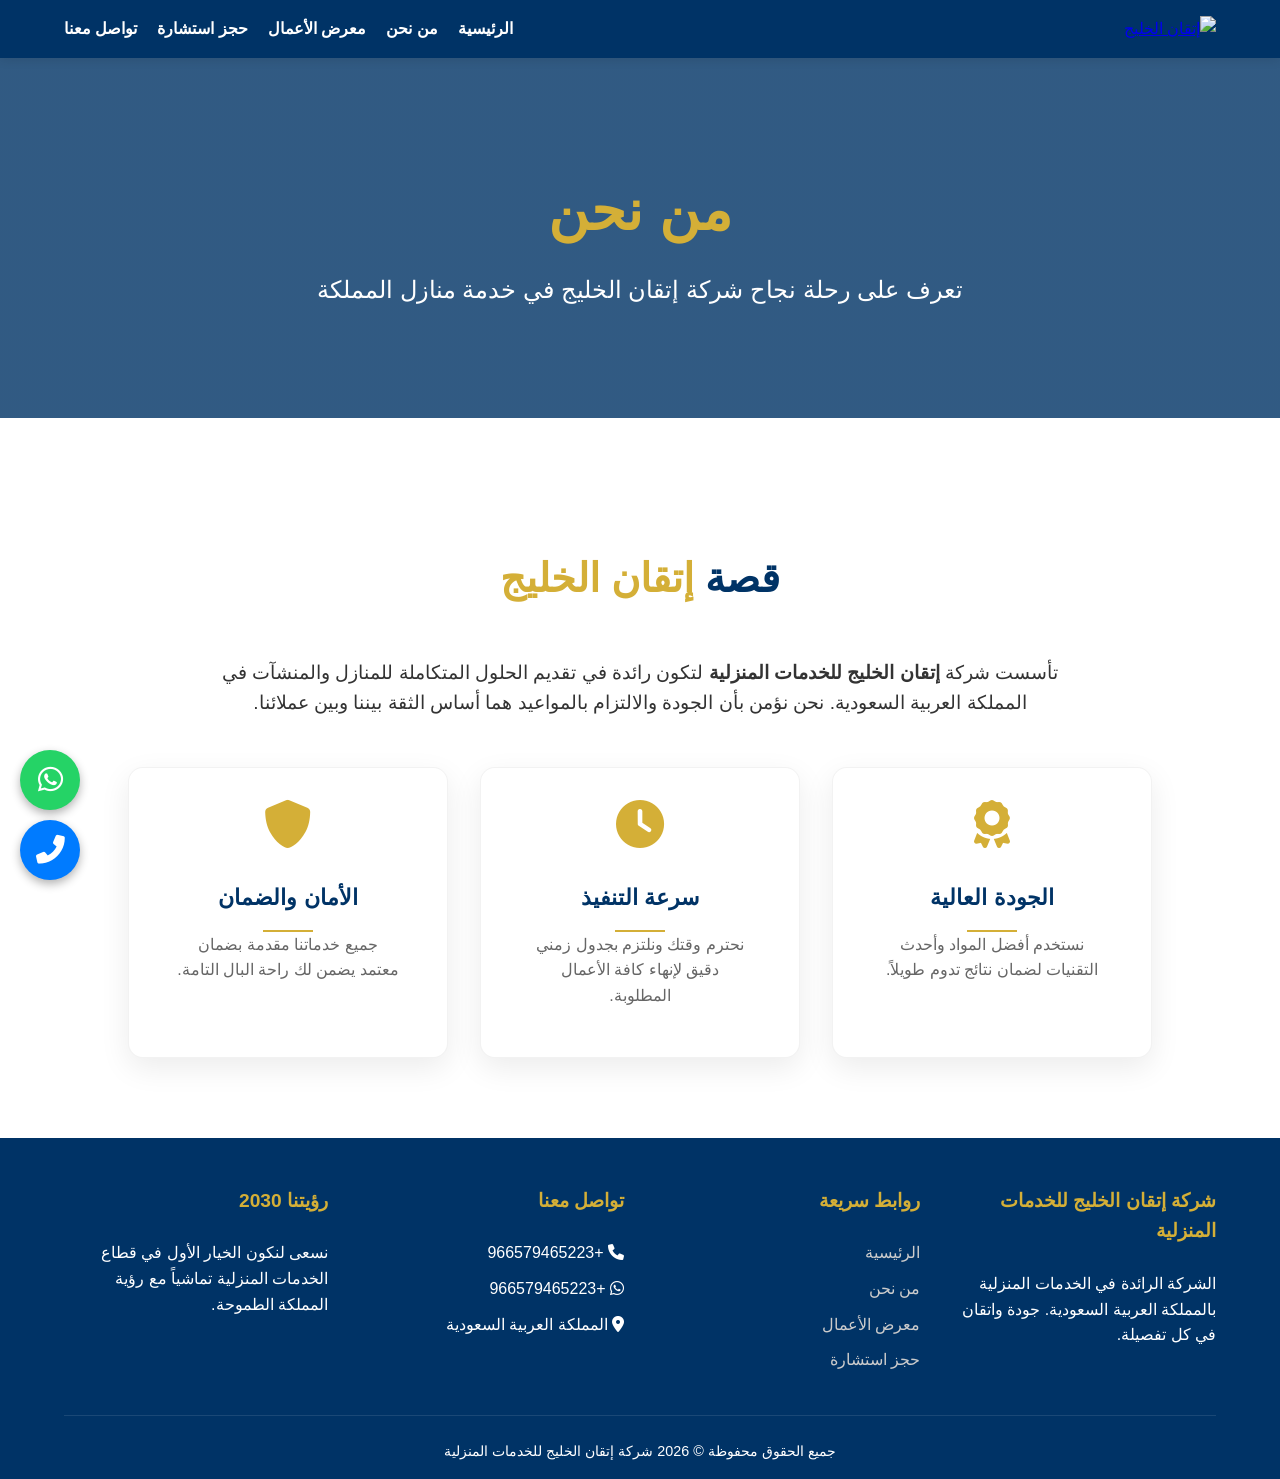
==== about.html @ f2ae94e9 "Add files via upload" ====
<!DOCTYPE html>
<html lang="ar" dir="rtl">
<head>
    <meta charset="UTF-8">
    <meta name="viewport" content="width=device-width, initial-scale=1.0">
    <title>من نحن | شركة إتقان الخليج</title>
    <link rel="stylesheet" href="https://cdnjs.cloudflare.com/ajax/libs/font-awesome/6.0.0/css/all.min.css">
    <link rel="stylesheet" href="css/style.css">
</head>
<body>

    <!-- Header (Same as Index) -->
    <header>
        <div class="logo">
            <a href="index.html"><img src="https://via.placeholder.com/150x50?text=Etqan+Logo" alt="إتقان الخليج" class="site-logo"></a>
        </div>
        <nav>
            <ul>
                <li><a href="index.html">الرئيسية</a></li>
                <li><a href="about.html">من نحن</a></li>
                <li><a href="gallery.html">معرض الأعمال</a></li>
                <li><a href="consultation.html">حجز استشارة</a></li>
                <li><a href="contact.html">تواصل معنا</a></li>
            </ul>
        </nav>
        <div class="menu-toggle"><i class="fas fa-bars"></i></div>
    </header>

    <!-- Sidebar (Same as Index) -->
    <div class="sidebar">
        <div class="close-sidebar" style="color: white; text-align: left; cursor: pointer; font-size: 1.5rem;"><i class="fas fa-times"></i></div>
        <ul style="margin-top: 2rem;">
            <li><a href="index.html">الرئيسية</a></li>
            <li><a href="about.html">من نحن</a></li>
            <li><a href="gallery.html">معرض الأعمال</a></li>
            <li><a href="consultation.html">حجز استشارة</a></li>
            <li><a href="contact.html">تواصل معنا</a></li>
        </ul>
    </div>

    <section class="hero" style="height: 40vh; background: linear-gradient(rgba(0,51,102,0.8), rgba(0,51,102,0.8)), url('https://images.unsplash.com/photo-1517245386807-bb43f82c33c4?auto=format&fit=crop&q=80&w=1470&ixlib=rb-4.0.3') center/cover;">
        <div class="hero-content">
            <h1>من نحن</h1>
            <p>تعرف على رحلة نجاح شركة إتقان الخليج في خدمة منازل المملكة</p>
        </div>
    </section>

    <section style="padding: 5rem 10%; text-align: center; background: white;">
        <div class="section-title">
            <h2>قصة <span>إتقان الخليج</span></h2>
        </div>
        <p style="font-size: 1.2rem; max-width: 900px; margin: 0 auto;">
            تأسست شركة <strong>إتقان الخليج للخدمات المنزلية</strong> لتكون رائدة في تقديم الحلول المتكاملة للمنازل والمنشآت في المملكة العربية السعودية. نحن نؤمن بأن الجودة والالتزام بالمواعيد هما أساس الثقة بيننا وبين عملائنا.
        </p>
        <div style="display: grid; grid-template-columns: repeat(auto-fit, minmax(250px, 1fr)); gap: 2rem; margin-top: 3rem;">
            <div class="service-card" style="padding: 2rem;">
                <i class="fas fa-award" style="font-size: 3rem; color: var(--accent-color); margin-bottom: 1rem;"></i>
                <h3>الجودة العالية</h3>
                <p>نستخدم أفضل المواد وأحدث التقنيات لضمان نتائج تدوم طويلاً.</p>
            </div>
            <div class="service-card" style="padding: 2rem;">
                <i class="fas fa-clock" style="font-size: 3rem; color: var(--accent-color); margin-bottom: 1rem;"></i>
                <h3>سرعة التنفيذ</h3>
                <p>نحترم وقتك ونلتزم بجدول زمني دقيق لإنهاء كافة الأعمال المطلوبة.</p>
            </div>
            <div class="service-card" style="padding: 2rem;">
                <i class="fas fa-shield-alt" style="font-size: 3rem; color: var(--accent-color); margin-bottom: 1rem;"></i>
                <h3>الأمان والضمان</h3>
                <p>جميع خدماتنا مقدمة بضمان معتمد يضمن لك راحة البال التامة.</p>
            </div>
        </div>
    </section>

    <!-- Footer (Same as Index) -->
    <footer>
        <div class="footer-grid">
            <div class="footer-col">
                <h4 class="company-name">إتقان الخليج</h4>
                <p>الشركة الرائدة في الخدمات المنزلية بالمملكة العربية السعودية. جودة واتقان في كل تفصيلة.</p>
            </div>
            <div class="footer-col">
                <h4>روابط سريعة</h4>
                <ul>
                    <li><a href="index.html">الرئيسية</a></li>
                    <li><a href="about.html">من نحن</a></li>
                    <li><a href="gallery.html">معرض الأعمال</a></li>
                    <li><a href="consultation.html">حجز استشارة</a></li>
                </ul>
            </div>
            <div class="footer-col">
                <h4>تواصل معنا</h4>
                <ul>
                    <li><i class="fas fa-phone"></i> <span class="phone-link">+966579465223</span></li>
                    <li><i class="fab fa-whatsapp"></i> <span class="whatsapp-link">+966579465223</span></li>
                    <li><i class="fas fa-map-marker-alt"></i> المملكة العربية السعودية</li>
                </ul>
            </div>
            <div class="footer-col">
                <h4>رؤيتنا 2030</h4>
                <p>نسعى لنكون الخيار الأول في قطاع الخدمات المنزلية تماشياً مع رؤية المملكة الطموحة.</p>
            </div>
        </div>
        <div class="copyright">
            جميع الحقوق محفوظة &copy; 2026 شركة إتقان الخليج للخدمات المنزلية
        </div>
    </footer>

    <!-- Floating Buttons -->
    <div class="floating-btns">
        <a href="https://wa.me/966579465223" class="whatsapp-btn whatsapp-link" target="_blank"><i class="fab fa-whatsapp"></i></a>
        <a href="tel:+966579465223" class="call-btn phone-link"><i class="fas fa-phone-alt"></i></a>
    </div>

    <script src="js/config.js"></script>
    <script src="js/main.js"></script>
</body>
</html>
---- css/style.css ----
:root {
    --primary-color: #003366;
    --secondary-color: #ffffff;
    --accent-color: #d4af37;
    --text-color: #333333;
    --bg-light: #f4f7f6;
    --transition: all 0.3s ease;
}

* {
    margin: 0;
    padding: 0;
    box-sizing: border-box;
    font-family: 'Segoe UI', Tahoma, Geneva, Verdana, sans-serif;
}

body {
    direction: rtl;
    text-align: right;
    background-color: var(--bg-light);
    color: var(--text-color);
    line-height: 1.6;
}

/* Header & Navigation */
header {
    background: var(--primary-color);
    color: white;
    padding: 1rem 5%;
    position: sticky;
    top: 0;
    z-index: 1000;
    display: flex;
    justify-content: space-between;
    align-items: center;
    box-shadow: 0 2px 10px rgba(0,0,0,0.1);
}

.logo img {
    height: 50px;
    width: auto;
}

nav ul {
    display: flex;
    list-style: none;
}

nav ul li {
    margin-right: 20px;
}

nav ul li a {
    color: white;
    text-decoration: none;
    font-weight: 600;
    transition: var(--transition);
}

nav ul li a:hover {
    color: var(--accent-color);
}

/* Sidebar for Mobile */
.sidebar {
    position: fixed;
    right: -250px;
    top: 0;
    width: 250px;
    height: 100%;
    background: var(--primary-color);
    z-index: 1001;
    transition: var(--transition);
    padding: 2rem;
}

.sidebar.active {
    right: 0;
}

.sidebar ul {
    list-style: none;
}

.sidebar ul li {
    margin-bottom: 1.5rem;
}

.sidebar ul li a {
    color: white;
    text-decoration: none;
    font-size: 1.2rem;
}

.menu-toggle {
    display: none;
    font-size: 1.5rem;
    cursor: pointer;
}

/* Hero Section */
.hero {
    height: 80vh;
   background: linear-gradient(rgba(0,51,102,0.7), rgba(0,51,102,0.7)),
            url('../images/logo.jpg') no-repeat center center/cover;
    display: flex;
    flex-direction: column;
    justify-content: center;
    align-items: center;
    text-align: center;
    color: white;
    padding: 0 10%;
}

.hero h1 {
    font-size: 3.5rem;
    margin-bottom: 1rem;
    color: var(--accent-color);
}

.hero p {
    font-size: 1.5rem;
    max-width: 800px;
}

.btn {
    display: inline-block;
    padding: 12px 30px;
    background: var(--accent-color);
    color: var(--primary-color);
    text-decoration: none;
    border-radius: 5px;
    font-weight: bold;
    margin-top: 20px;
    transition: var(--transition);
    border: none;
    cursor: pointer;
}

.btn:hover {
    background: white;
    transform: translateY(-3px);
}

/* Services Grid */
.section-title {
    text-align: center;
    margin: 3rem 0;
}

.section-title h2 {
    font-size: 2.5rem;
    color: var(--primary-color);
}

.section-title span {
    color: var(--accent-color);
}

.services-grid {
    display: grid;
    grid-template-columns: repeat(auto-fit, minmax(300px, 1fr));
    gap: 2rem;
    padding: 0 5% 5rem;
}

.service-card {
    background: white;
    border-radius: 15px;
    overflow: hidden;
    box-shadow: 0 10px 30px rgba(0,0,0,0.08);
    transition: all 0.4s cubic-bezier(0.175, 0.885, 0.32, 1.275);
    text-align: center;
    border: 1px solid rgba(0,0,0,0.05);
    position: relative;
}

.service-card:hover {
    transform: translateY(-15px);
    box-shadow: 0 20px 40px rgba(0,51,102,0.15);
    border-color: var(--accent-color);
}

.service-card img {
    width: 100%;
    height: 220px;
    object-fit: cover;
    transition: transform 0.5s ease;
}

.service-card:hover img {
    transform: scale(1.1);
}

.service-card h3 {
    padding: 1.5rem 1rem 0.5rem;
    color: var(--primary-color);
    font-size: 1.4rem;
    position: relative;
}

.service-card h3::after {
    content: "";
    position: absolute;
    bottom: 0;
    left: 50%;
    transform: translateX(-50%);
    width: 50px;
    height: 2px;
    background: var(--accent-color);
    transition: width 0.3s ease;
}

.service-card:hover h3::after {
    width: 100px;
}

.service-card img {
    width: 100%;
    height: 200px;
    object-fit: cover;
}

.service-card h3 {
    padding: 1rem;
    color: var(--primary-color);
}

.service-card p {
    padding: 0 1rem 1rem;
    color: #666;
}

/* Floating WhatsApp & Call */
.floating-btns {
    position: fixed;
    bottom: 20px;
    left: 20px;
    display: flex;
    flex-direction: column;
    gap: 10px;
    z-index: 999;
}

.whatsapp-btn, .call-btn {
    width: 60px;
    height: 60px;
    border-radius: 50%;
    display: flex;
    justify-content: center;
    align-items: center;
    color: white;
    font-size: 1.8rem;
    text-decoration: none;
    box-shadow: 0 4px 10px rgba(0,0,0,0.3);
    transition: var(--transition);
}

.whatsapp-btn { background: #25d366; }
.call-btn { background: #007bff; }

.whatsapp-btn:hover, .call-btn:hover { transform: scale(1.1); }

/* Form Styles */
.form-container {
    max-width: 600px;
    margin: 2rem auto;
    background: white;
    padding: 2rem;
    border-radius: 10px;
    box-shadow: 0 5px 15px rgba(0,0,0,0.1);
}

.form-group {
    margin-bottom: 1.5rem;
}

.form-group label {
    display: block;
    margin-bottom: 5px;
    font-weight: 600;
}

.form-group input, .form-group textarea, .form-group select {
    width: 100%;
    padding: 10px;
    border: 1px solid #ddd;
    border-radius: 5px;
}

/* Map Section */
.map-container {
    width: 100%;
    height: 450px;
    margin-top: 3rem;
}

/* Footer */
footer {
    background: var(--primary-color);
    color: white;
    padding: 3rem 5% 1rem;
}

.footer-grid {
    display: grid;
    grid-template-columns: repeat(auto-fit, minmax(250px, 1fr));
    gap: 2rem;
    margin-bottom: 2rem;
}

.footer-col h4 {
    color: var(--accent-color);
    margin-bottom: 1.5rem;
    font-size: 1.2rem;
}

.footer-col ul {
    list-style: none;
}

.footer-col ul li {
    margin-bottom: 10px;
}

.footer-col ul li a {
    color: #ccc;
    text-decoration: none;
    transition: var(--transition);
}

.footer-col ul li a:hover {
    color: white;
    padding-right: 5px;
}

.copyright {
    text-align: center;
    border-top: 1px solid rgba(255,255,255,0.1);
    padding-top: 1.5rem;
    font-size: 0.9rem;
}

/* Responsive */
@media (max-width: 768px) {
    nav ul { display: none; }
    .menu-toggle { display: block; }
    .hero h1 { font-size: 2.2rem; }
}

/* Watermark */
.watermark {
    position: relative;
}
.watermark::after {
    content: "إتقان الخليج";
    position: absolute;
    bottom: 10px;
    right: 10px;
    color: rgba(255,255,255,0.5);
    font-size: 0.8rem;
    background: rgba(0,0,0,0.3);
    padding: 2px 5px;
    border-radius: 3px;
}
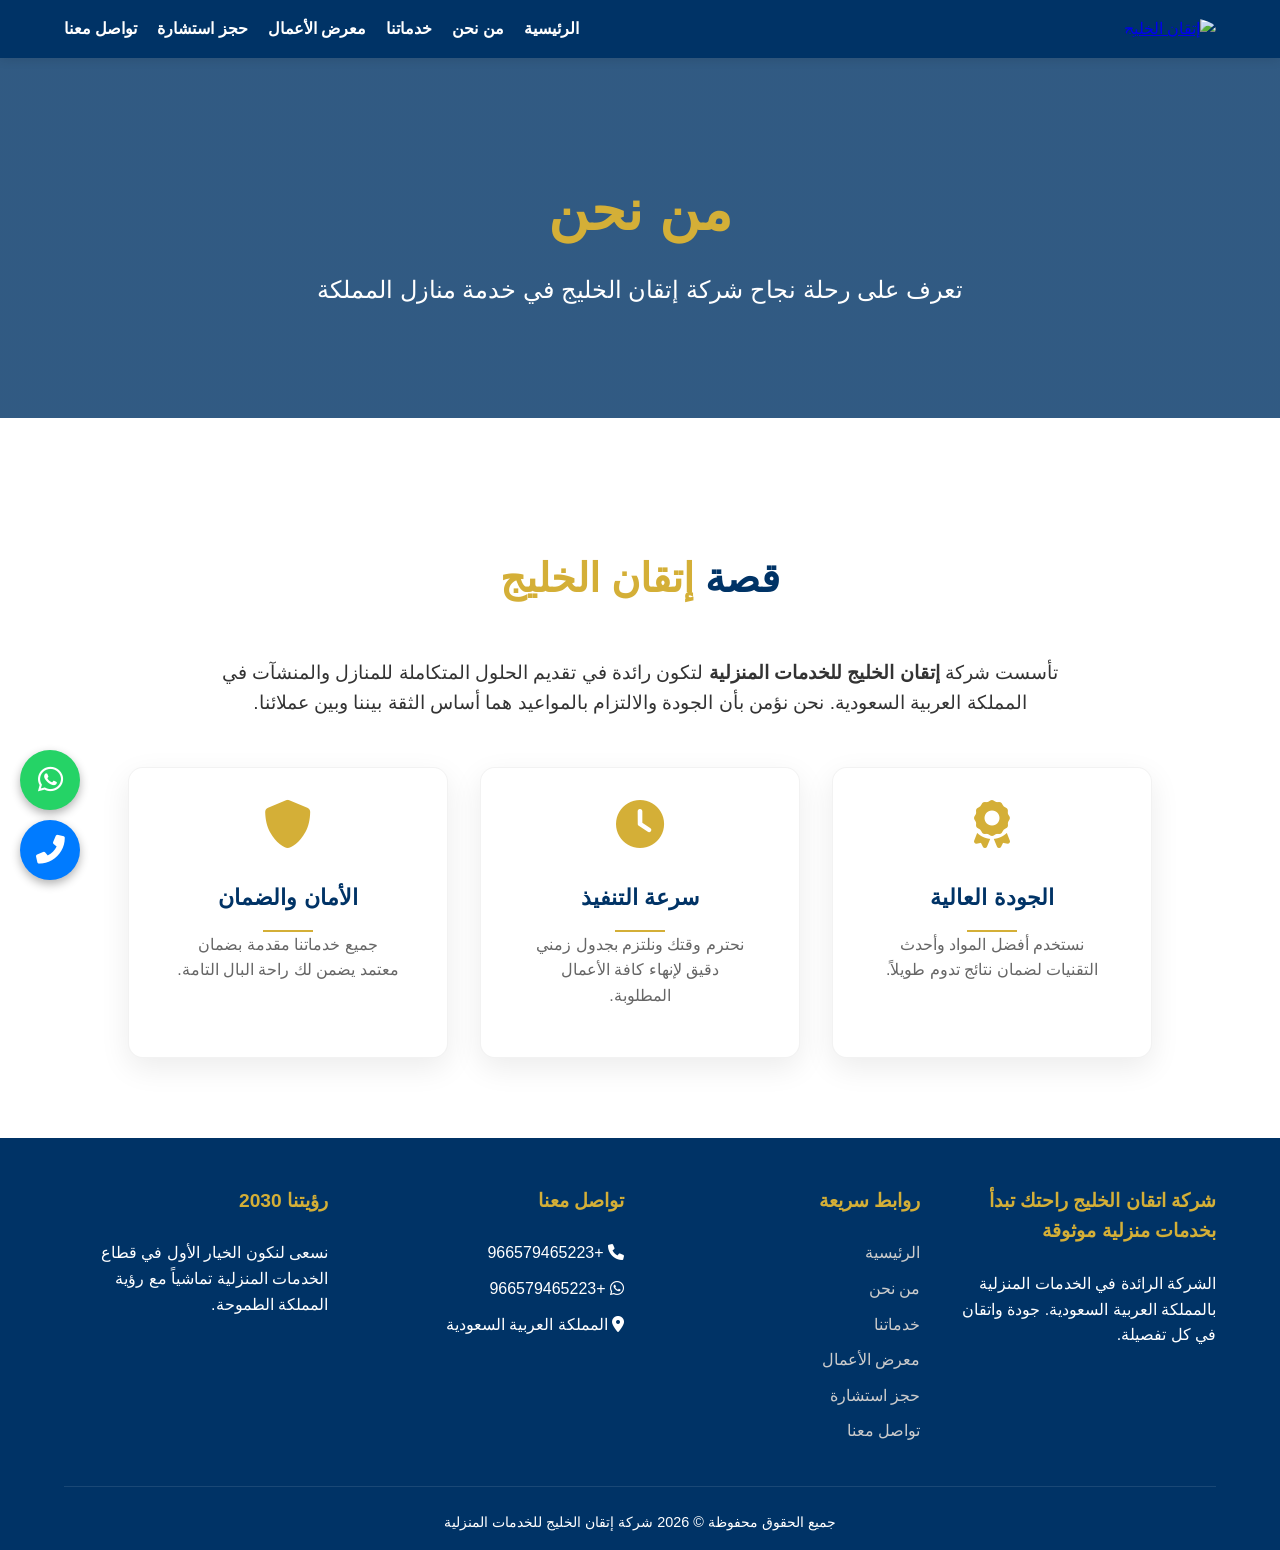
==== commit e410c81c: "Update about.html" ====
--- a/about.html
+++ b/about.html
@@ -18,6 +18,7 @@
             <ul>
                 <li><a href="index.html">الرئيسية</a></li>
                 <li><a href="about.html">من نحن</a></li>
+                <li><a href="services.html">خدماتنا</a></li>
                 <li><a href="gallery.html">معرض الأعمال</a></li>
                 <li><a href="consultation.html">حجز استشارة</a></li>
                 <li><a href="contact.html">تواصل معنا</a></li>
@@ -30,11 +31,12 @@
     <div class="sidebar">
         <div class="close-sidebar" style="color: white; text-align: left; cursor: pointer; font-size: 1.5rem;"><i class="fas fa-times"></i></div>
         <ul style="margin-top: 2rem;">
-            <li><a href="index.html">الرئيسية</a></li>
-            <li><a href="about.html">من نحن</a></li>
-            <li><a href="gallery.html">معرض الأعمال</a></li>
-            <li><a href="consultation.html">حجز استشارة</a></li>
-            <li><a href="contact.html">تواصل معنا</a></li>
+             <li><a href="index.html">الرئيسية</a></li>
+                <li><a href="about.html">من نحن</a></li>
+                <li><a href="services.html">خدماتنا</a></li>
+                <li><a href="gallery.html">معرض الأعمال</a></li>
+                <li><a href="consultation.html">حجز استشارة</a></li>
+                <li><a href="contact.html">تواصل معنا</a></li>
         </ul>
     </div>
 
@@ -82,9 +84,11 @@
                 <h4>روابط سريعة</h4>
                 <ul>
                     <li><a href="index.html">الرئيسية</a></li>
-                    <li><a href="about.html">من نحن</a></li>
-                    <li><a href="gallery.html">معرض الأعمال</a></li>
-                    <li><a href="consultation.html">حجز استشارة</a></li>
+                <li><a href="about.html">من نحن</a></li>
+                <li><a href="services.html">خدماتنا</a></li>
+                <li><a href="gallery.html">معرض الأعمال</a></li>
+                <li><a href="consultation.html">حجز استشارة</a></li>
+                <li><a href="contact.html">تواصل معنا</a></li>
                 </ul>
             </div>
             <div class="footer-col">
--- a/css/style.css
+++ b/css/style.css
@@ -363,3 +363,29 @@
     padding: 2px 5px;
     border-radius: 3px;
 }
+
+/* تأكد إن العنصر الأب متحكم في overlay */
+.gallery-item {
+  position: relative;
+  overflow: hidden;
+}
+
+/* الـ overlay يفضل زي ما هو */
+.gallery-overlay {
+  position: absolute;
+  bottom: 0;
+  left: 0;
+  right: 0;
+  background: rgba(0,0,0,0.5);
+  color: #fff;
+  padding: 10px;
+  text-align: center;
+}
+.logo img {
+  width: 80px;          /* أو أي مقاس يناسبك */
+  height: 80px;         /* لازم يكون نفس العرض علشان يطلع دائري */
+  border-radius: 50%;    /* دي أهم حاجة علشان تخلي الصورة مدوّرة */
+  object-fit: cover;     /* يضمن إن الصورة تملأ الدائرة بشكل متناسق */
+}
+
+
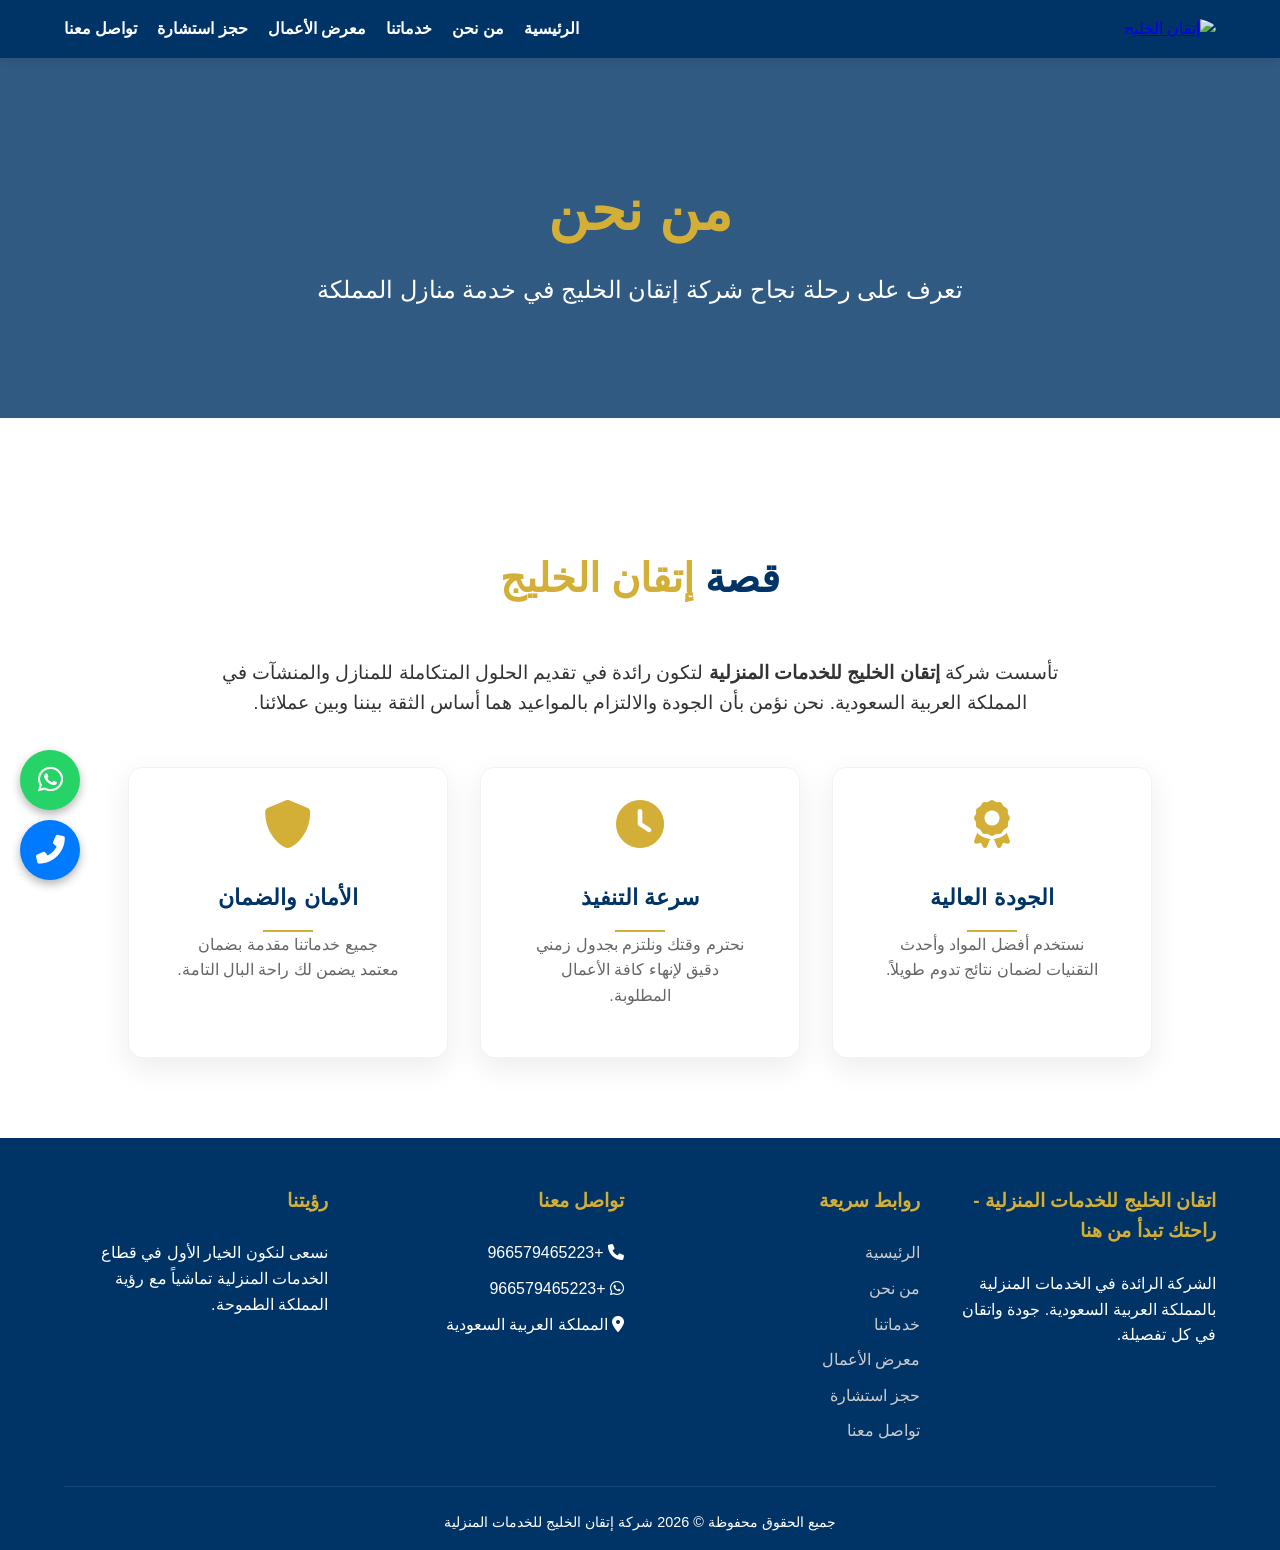
==== commit 011cffb9: "Update about.html" ====
--- a/about.html
+++ b/about.html
@@ -100,7 +100,7 @@
                 </ul>
             </div>
             <div class="footer-col">
-                <h4>رؤيتنا 2030</h4>
+                <h4> رؤيتنا </h4>
                 <p>نسعى لنكون الخيار الأول في قطاع الخدمات المنزلية تماشياً مع رؤية المملكة الطموحة.</p>
             </div>
         </div>
--- a/css/style.css
+++ b/css/style.css
@@ -382,10 +382,11 @@
   text-align: center;
 }
 .logo img {
-  width: 80px;          /* أو أي مقاس يناسبك */
-  height: 80px;         /* لازم يكون نفس العرض علشان يطلع دائري */
+  width: 55px;          /* أو أي مقاس يناسبك */
+  height: 55px;         /* لازم يكون نفس العرض علشان يطلع دائري */
   border-radius: 50%;    /* دي أهم حاجة علشان تخلي الصورة مدوّرة */
   object-fit: cover;     /* يضمن إن الصورة تملأ الدائرة بشكل متناسق */
 }
 
 
+
